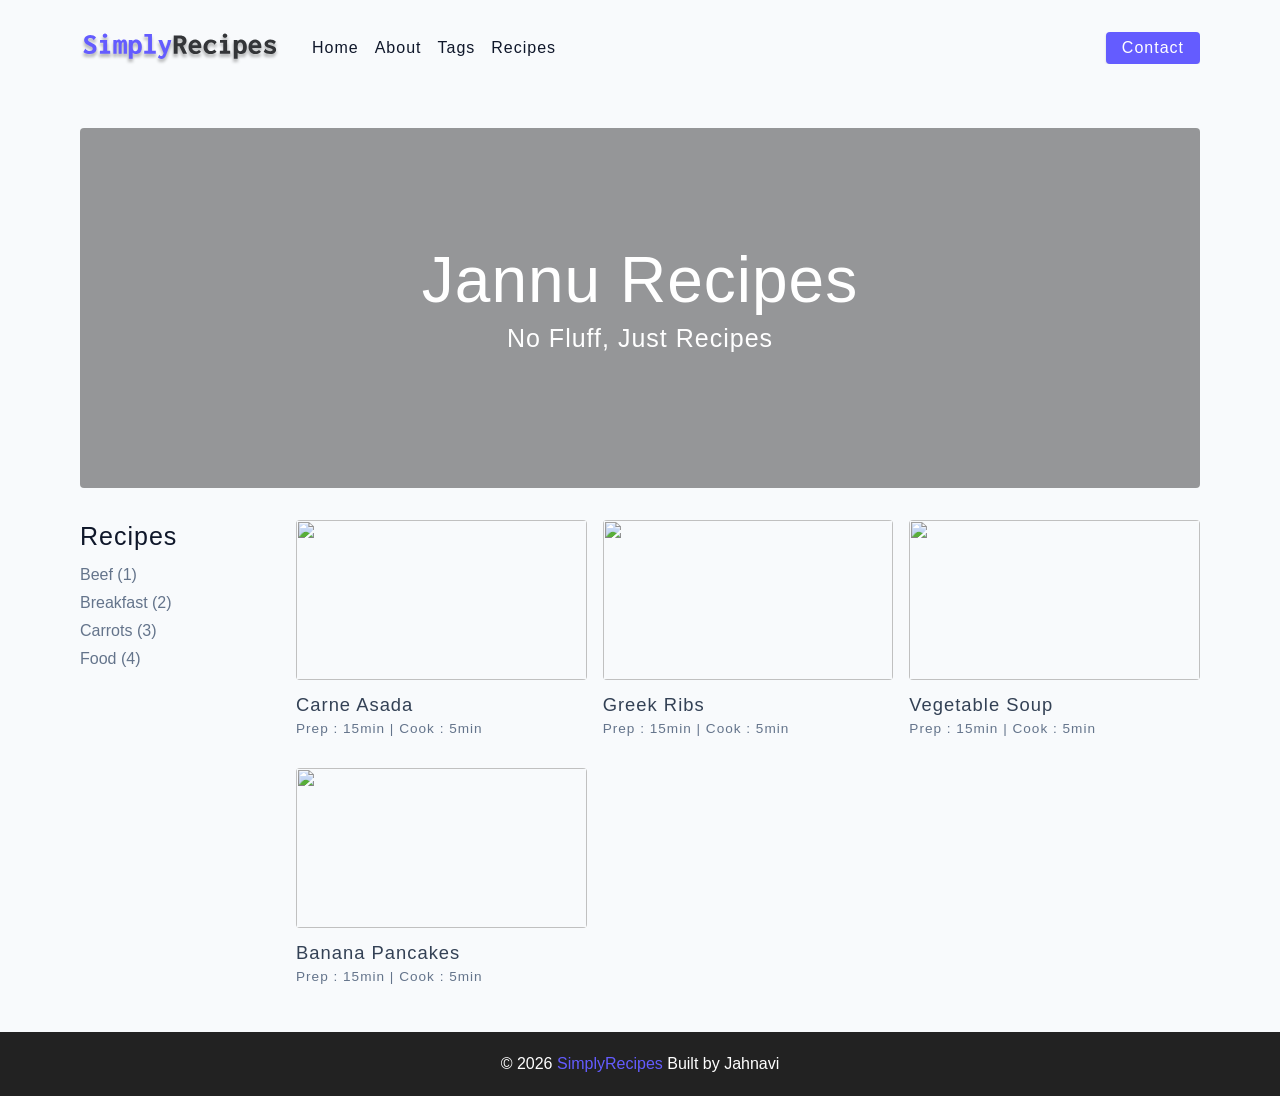
==== day 13/index.html @ 303b8dd4 "day 13 done" ====
<!DOCTYPE html>
<html lang="en">
  <head>
    <meta charset="UTF-8" />
    <meta http-equiv="X-UA-Compatible" content="IE=edge" />
    <meta name="viewport" content="width=device-width, initial-scale=1.0" />
    <title>Simply Recipes || Final</title>
    <!-- favicon -->
    <link rel="shortcut icon" href="favicon.ico" type="image/x-icon" />
    <!-- normalize -->
    <link rel="stylesheet" href="normalize.css" />
    <!-- font-awesome -->
    <link
      rel="stylesheet"
      href="https://cdnjs.cloudflare.com/ajax/libs/font-awesome/5.14.0/css/all.min.css"
    />
    <!-- main css -->
    <link rel="stylesheet" href="main.css" />
  </head>
  <body>
    <!-- nav  -->
    <nav class="navbar">
      <div class="nav-center">
        <div class="nav-header">
          <a href="index.html" class="nav-logo">
            <img src="logo.svg" alt="simply recipes" />
          </a>
          <button class="nav-btn btn">
            <i class="fas fa-align-justify"></i>
          </button>
        </div>
        <div class="nav-links">
          <a href="index.html" class="nav-link"> home </a>
          <a href="about.html" class="nav-link"> about </a>
          <a href="tags.html" class="nav-link"> tags </a>
          <a href="recipes.html" class="nav-link"> recipes </a>

          <div class="nav-link contact-link">
            <a href="contact.html" class="btn"> contact </a>
          </div>
        </div>
      </div>
    </nav>
    <!-- end of nav -->
    <!-- main -->
    <main class="page">
      <!-- header -->
      <header class="hero">
        <div class="hero-container">
          <div class="hero-text">
            <h1>jannu recipes</h1>
            <h4>no fluff, just recipes</h4>
          </div>
        </div>
      </header>
      <!-- end of header -->
      <section class="recipes-container">
        <!-- tag container -->
        <div class="tags-container">
          <h4>recipes</h4>
          <div class="tags-list">
            <a href="tag-template.html">Beef (1)</a>
            <a href="tag-template.html">Breakfast (2)</a>
            <a href="tag-template.html">Carrots (3)</a>
            <a href="tag-template.html">Food (4)</a>
          </div>
        </div>
        <!-- end of tag container -->
        <!-- recipes list -->
        <div class="recipes-list">
          <!-- single recipe -->
          <a href="single-recipe.html" class="recipe">
            <img
              src="recipe-1.jpeg"
              class="img recipe-img"
              alt=""
            />
            <h5>Carne Asada</h5>
            <p>Prep : 15min | Cook : 5min</p>
          </a>
          <!-- end of single recipe -->
          <!-- single recipe -->
          <a href="single-recipe.html" class="recipe">
            <img
              src="recipe-2.jpeg"
              class="img recipe-img"
              alt=""
            />
            <h5>Greek Ribs</h5>
            <p>Prep : 15min | Cook : 5min</p>
          </a>
          <!-- end of single recipe -->
          <!-- single recipe -->
          <a href="single-recipe.html" class="recipe">
            <img
              src="recipe-3.jpeg"
              class="img recipe-img"
              alt=""
            />
            <h5>Vegetable Soup</h5>
            <p>Prep : 15min | Cook : 5min</p>
          </a>
          <!-- end of single recipe -->
          <!-- single recipe -->
          <a href="single-recipe.html" class="recipe">
            <img
              src="recipe-4.jpeg"
              class="img recipe-img"
              alt=""
            />
            <h5>Banana Pancakes</h5>
            <p>Prep : 15min | Cook : 5min</p>
          </a>
          <!-- end of single recipe -->
        </div>
        <!-- end of recipes list -->
      </section>
    </main>
    <!-- end of main -->
    <!-- footer -->
   <footer class="page-footer">
      <p>
        &copy; <span id="date"></span>
        <span class="footer-logo">SimplyRecipes</span> Built by
        Jahnavi </a>
      </p> 
    </footer>
    <script src="app.js"></script>
  </body>
</html>
---- day 13/main.css ----
*,
::after,
::before {
  box-sizing: border-box;
}
/* fonts */

@import url('https://fonts.googleapis.com/css2?family=Roboto:wght@400;500;600&family=Montserrat&display=swap');
html {
  font-size: 100%;
} /*16px*/

:root {
  /* colors */
  --primary-100: #e2e0ff;
  --primary-200: #c1beff;
  --primary-300: #a29dff;
  --primary-400: #837dff;
  --primary-500: #645cff;
  --primary-600: #504acc;
  --primary-700: #3c3799;
  --primary-800: #282566;
  --primary-900: #141233;

  /* grey */
  --grey-50: #f8fafc;
  --grey-100: #f1f5f9;
  --grey-200: #e2e8f0;
  --grey-300: #cbd5e1;
  --grey-400: #94a3b8;
  --grey-500: #64748b;
  --grey-600: #475569;
  --grey-700: #334155;
  --grey-800: #1e293b;
  --grey-900: #0f172a;
  /* rest of the colors */
  --black: #222;
  --white: #fff;
  --red-light: #f8d7da;
  --red-dark: #842029;
  --green-light: #d1e7dd;
  --green-dark: #0f5132;

  /* fonts  */
  --headingFont: 'Roboto', sans-serif;
  --bodyFont: 'Nunito', sans-serif;
  --smallText: 0.7em;
  /* rest of the vars */
  --backgroundColor: var(--grey-50);
  --textColor: var(--grey-900);
  --borderRadius: 0.25rem;
  --letterSpacing: 1px;
  --transition: 0.3s ease-in-out all;
  --max-width: 1120px;
  --fixed-width: 600px;

  /* box shadow*/
  --shadow-1: 0 1px 3px 0 rgba(0, 0, 0, 0.1), 0 1px 2px 0 rgba(0, 0, 0, 0.06);
  --shadow-2: 0 4px 6px -1px rgba(0, 0, 0, 0.1),
    0 2px 4px -1px rgba(0, 0, 0, 0.06);
  --shadow-3: 0 10px 15px -3px rgba(0, 0, 0, 0.1),
    0 4px 6px -2px rgba(0, 0, 0, 0.05);
  --shadow-4: 0 20px 25px -5px rgba(0, 0, 0, 0.1),
    0 10px 10px -5px rgba(0, 0, 0, 0.04);
}

body {
  background: var(--backgroundColor);
  font-family: var(--bodyFont);
  font-weight: 400;
  line-height: 1.75;
  color: var(--textColor);
}

p {
  margin-top: 0;
  margin-bottom: 1.5rem;
  max-width: 40em;
}

h1,
h2,
h3,
h4,
h5 {
  margin: 0;
  margin-bottom: 1.38rem;
  font-family: var(--headingFont);
  font-weight: 400;
  line-height: 1.3;
  text-transform: capitalize;
  letter-spacing: var(--letterSpacing);
}

h1 {
  margin-top: 0;
  font-size: 3.052rem;
}

h2 {
  font-size: 2.441rem;
}

h3 {
  font-size: 1.953rem;
}

h4 {
  font-size: 1.563rem;
}

h5 {
  font-size: 1.25rem;
}

small,
.text-small {
  font-size: var(--smallText);
}

a {
  text-decoration: none;
}
ul {
  list-style-type: none;
  padding: 0;
}

.img {
  width: 100%;
  display: block;
  object-fit: cover;
}
/* buttons */

.btn {
  cursor: pointer;
  color: var(--white);
  background: var(--primary-500);
  border: transparent;
  border-radius: var(--borderRadius);
  letter-spacing: var(--letterSpacing);
  padding: 0.375rem 0.75rem;
  box-shadow: var(--shadow-1);
  transition: var(--transtion);
  text-transform: capitalize;
  display: inline-block;
}
.btn:hover {
  background: var(--primary-700);
  box-shadow: var(--shadow-3);
}
.btn-hipster {
  color: var(--primary-500);
  background: var(--primary-200);
}
.btn-hipster:hover {
  color: var(--primary-200);
  background: var(--primary-700);
}
.btn-block {
  width: 100%;
}

/* alerts */
.alert {
  padding: 0.375rem 0.75rem;
  margin-bottom: 1rem;
  border-color: transparent;
  border-radius: var(--borderRadius);
}

.alert-danger {
  color: var(--red-dark);
  background: var(--red-light);
}
.alert-success {
  color: var(--green-dark);
  background: var(--green-light);
}
/* form */

.form {
  width: 90vw;
  max-width: var(--fixed-width);
  background: var(--white);
  border-radius: var(--borderRadius);
  box-shadow: var(--shadow-2);
  padding: 2rem 2.5rem;
  margin: 3rem auto;
}
.form-label {
  display: block;
  font-size: var(--smallText);
  margin-bottom: 0.5rem;
  text-transform: capitalize;
  letter-spacing: var(--letterSpacing);
}
.form-input,
.form-textarea {
  width: 100%;
  padding: 0.375rem 0.75rem;
  border-radius: var(--borderRadius);
  background: var(--backgroundColor);
  border: 1px solid var(--grey-200);
}

.form-row {
  margin-bottom: 1rem;
}

.form-textarea {
  height: 7rem;
}
::placeholder {
  font-family: inherit;
  color: var(--grey-400);
}
.form-alert {
  color: var(--red-dark);
  letter-spacing: var(--letterSpacing);
  text-transform: capitalize;
}
/* alert */

@keyframes spinner {
  to {
    transform: rotate(360deg);
  }
}

.loading {
  width: 6rem;
  height: 6rem;
  border: 5px solid var(--grey-400);
  border-radius: 50%;
  border-top-color: var(--primary-500);
  animation: spinner 0.6s linear infinite;
}
.loading {
  margin: 0 auto;
}
/* title */

.title {
  text-align: center;
}

.title-underline {
  background: var(--primary-500);
  width: 7rem;
  height: 0.25rem;
  margin: 0 auto;
  margin-top: -1rem;
}

/*
=============== 
Navbar
===============
*/

.navbar {
  display: flex;
  align-items: center;
  justify-content: center;
}
.nav-center {
  width: 90vw;
  max-width: var(--max-width);
}
.nav-header {
  height: 6rem;
  display: flex;
  justify-content: space-between;
  align-items: center;
}
.nav-header img {
  width: 200px;
}
.nav-logo {
  display: flex;
  align-items: flex-end;
}

.nav-btn {
  padding: 0.15rem 0.75rem;
}
.nav-btn i {
  font-size: 1.25rem;
}
.nav-links {
  height: 0;
  overflow: hidden;
  display: flex;
  flex-direction: column;
  transition: var(--transition);
}
.show-links {
  height: 23.9375rem;
}

.nav-link {
  display: block;
  text-align: center;
  font-size: 1.25rem;
  text-transform: capitalize;
  color: var(--grey-900);
  letter-spacing: var(--letterSpacing);
  padding: 1rem 0;
  border-top: 1px solid var(--grey-500);
  transition: var(--transition);
}
.nav-link:hover {
  color: var(--primary-500);
}

.contact-link a {
  padding: 0.15rem 1rem;
}

@media screen and (min-width: 992px) {
  .navbar {
    height: 6rem;
  }
  .nav-center {
    display: flex;
    align-items: center;
  }
  .nav-header {
    padding: 0;
    margin-right: 2rem;
    height: auto;
  }

  .nav-btn {
    display: none;
  }
  .nav-links {
    height: auto !important;
    flex-direction: row;
    align-items: center;
    width: 100%;
  }
  .nav-link {
    padding: 0;
    border-top: none;
    margin-right: 1rem;
    font-size: 1rem;
  }
  .contact-link {
    margin-right: 0;
    margin-left: auto;
  }
}
/*
=============== 
Page
===============
*/

.page {
  width: 90vw;
  max-width: var(--max-width);
  margin: 0 auto;
}
.page {
  padding-top: 2rem;
  min-height: calc(100vh - (6rem + 4rem));
}
/*
=============== 
Footer
===============
*/

.page-footer {
  text-align: center;
  height: 4rem;
  display: flex;
  align-items: center;
  justify-content: center;
  background: var(--black);
  color: var(--white);
}
.page-footer h5 {
  margin-top: 0;
  margin-bottom: 0;
}
.page-footer p {
  margin-bottom: 0;
}
.page-footer .footer-logo,
.page-footer a {
  color: var(--primary-500);
}
/*
=============== 
Hero
===============
*/

.hero {
  height: 40vh;
  position: relative;
  margin-bottom: 2rem;
  background: url('../assets/main.jpeg') center/cover no-repeat;
  border-radius: var(--borderRadius);
}
.hero-container {
  position: absolute;
  top: 0;
  left: 0;
  width: 100%;
  height: 100%;
  display: flex;
  align-items: center;
  justify-content: center;
  background: rgba(0, 0, 0, 0.4);
  border-radius: var(--borderRadius);
}
.hero-text {
  color: var(--white);
  text-align: center;
}

@media only screen and (min-width: 768px) {
  .hero-text h1 {
    font-size: 4rem;
    margin-bottom: 0;
  }
}

/*
=============== 
Recipes 
===============
*/

.recipes-container {
  display: grid;
  gap: 2rem 1rem;
}

.recipes-list {
  display: grid;
  gap: 2rem 1rem;
  padding-bottom: 3rem;
}
.tags-container {
  order: 1;
  display: flex;
  flex-direction: column;
  padding-bottom: 3rem;
  /* background: blue; */
}
.tags-container h4 {
  margin-bottom: 0.5rem;
  font-weight: 500;
}
.tags-list {
  display: grid;
  grid-template-columns: 1fr 1fr 1fr;
}
.tags-list a {
  text-transform: capitalize;
  display: block;
  color: var(--grey-500);
  transition: var(--transition);
}
.tags-list a:hover {
  color: var(--primary-500);
}
.recipe {
  display: block;
}
.recipe-img {
  height: 15rem;
  border-radius: var(--borderRadius);
  margin-bottom: 1rem;
}
.recipe h5 {
  margin-bottom: 0;
  margin-top: 0.25rem;
  line-height: 1;
  color: var(--grey-700);
}
.recipe p {
  margin-bottom: 0;
  line-height: 1;
  color: var(--grey-500);
  margin-top: 0.5rem;
  letter-spacing: var(--letterSpacing);
}
@media screen and (min-width: 576px) {
  .recipes-list {
    grid-template-columns: 1fr 1fr;
  }
  .recipe-img {
    height: 10rem;
  }
}

@media screen and (min-width: 992px) {
  .recipes-container {
    grid-template-columns: 200px 1fr;
    gap: 1rem;
  }
  .recipes-list {
    grid-template-columns: 1fr 1fr;
  }

  .recipe p {
    font-size: 0.85rem;
  }
  .tags-container {
    order: 0;
    /* background: blue; */
  }
  .tags-list {
    display: grid;
    grid-template-columns: 1fr;
  }
}

@media screen and (min-width: 1200px) {
  .recipe h5 {
    font-size: 1.15rem;
  }
  .recipes-list {
    grid-template-columns: 1fr 1fr 1fr;
  }
}
/*
=============== 
Error
===============
*/
.error-page {
  text-align: center;
  padding-top: 5rem;
}
.error-page h1 {
  font-size: 9rem;
}
/*
=============== 
About Page
===============
*/

.about-page h2 {
  text-transform: none;
  font-weight: bold;
}
.about-page {
  display: grid;
  gap: 2rem 4rem;
  padding-bottom: 3rem;
}
.about-img {
  border-radius: var(--borderRadius);
  height: 300px;
}

@media screen and (min-width: 992px) {
  .about-page {
    grid-template-columns: 1fr 1fr;
    grid-template-rows: 400px;
    align-items: center;
  }
  .about-img {
    height: 100%;
  }
}

.featured-title {
  text-align: center;
}
/*
=============== 
Contact Page
===============
*/
.contact-form {
  width: 100%;
  margin: 0;
}
.contact-container {
  display: grid;
  gap: 2rem 3rem;
  padding-bottom: 3rem;
}
@media screen and (min-width: 992px) {
  .contact-container {
    grid-template-columns: 1fr 450px;
    align-items: center;
  }
}

/*
=============== 
Tags Page
===============
*/

.tags-wrapper {
  display: grid;
  gap: 2rem;
  padding-bottom: 3rem;
}
.tag {
  background: var(--grey-500);
  border-radius: var(--borderRadius);
  text-align: center;
  color: var(--white);
  transition: var(--transition);
  padding: 0.75rem 0;
}
.tag:hover {
  background: var(--primary-500);
}
.tag h5,
.tag p {
  margin-bottom: 0;
}
.tag h5 {
  font-weight: 600;
}
@media screen and (min-width: 576px) {
  .tags-wrapper {
    grid-template-columns: 1fr 1fr;
  }
}
@media screen and (min-width: 992px) {
  .tags-wrapper {
    grid-template-columns: 1fr 1fr 1fr;
  }
}

/*
=============== 
Recipe Template
===============
*/

.recipe-hero {
  display: grid;
  gap: 3rem;
}

.recipe-hero-img {
  height: 300px;
  border-radius: var(--borderRadius);
}
.recipe-info p {
  color: var(--grey-600);
}
.recipe-icons {
  display: grid;
  grid-template-columns: repeat(3, 1fr);
  gap: 1rem;
  margin: 2rem 0;
  text-align: center;
}
.recipe-icons i {
  font-size: 1.5rem;
  color: var(--primary-500);
}
.recipe-icons h5,
.recipe-icons p {
  margin-bottom: 0;
  font-size: 0.85em;
}

.recipe-icons p {
  color: var(--grey-600);
}
.recipe-tags {
  display: flex;
  align-items: center;
  flex-wrap: wrap;
  font-size: 0.7em;
  font-weight: 600;
}
.recipe-tags a {
  background: var(--primary-500);
  border-radius: var(--borderRadius);
  color: var(--white);
  padding: 0.05rem 0.5rem;
  margin: 0 0.25rem;
  text-transform: capitalize;
}
@media screen and (min-width: 992px) {
  .recipe-hero {
    grid-template-columns: 4fr 5fr;
    align-items: center;
  }
}
.recipe-content {
  padding: 3rem 0;
  display: grid;
  gap: 2rem 5rem;
}
@media screen and (min-width: 992px) {
  .recipe-content {
    grid-template-columns: 2fr 1fr;
  }
}
.single-instruction header {
  display: grid;
  grid-template-columns: auto 1fr;
  gap: 1.5rem;
  align-items: center;
}
.single-instruction header p {
  text-transform: uppercase;
  font-weight: 600;
  color: var(--primary-500);
  margin-bottom: 0;
}
.single-instruction > p {
  color: var(--grey-700);
}

.single-instruction header div {
  height: 2px;
  background: var(--grey-300);
}

.second-column {
  display: grid;
  row-gap: 2rem;
}

.single-ingredient {
  border-bottom: 2px solid var(--grey-300);
  padding-bottom: 0.75rem;
  color: var(--grey-700);
}
.single-tool {
  border-bottom: 2px solid var(--grey-300);
  padding-bottom: 0.75rem;
  color: var(--primary-500);
  text-transform: capitalize;
}
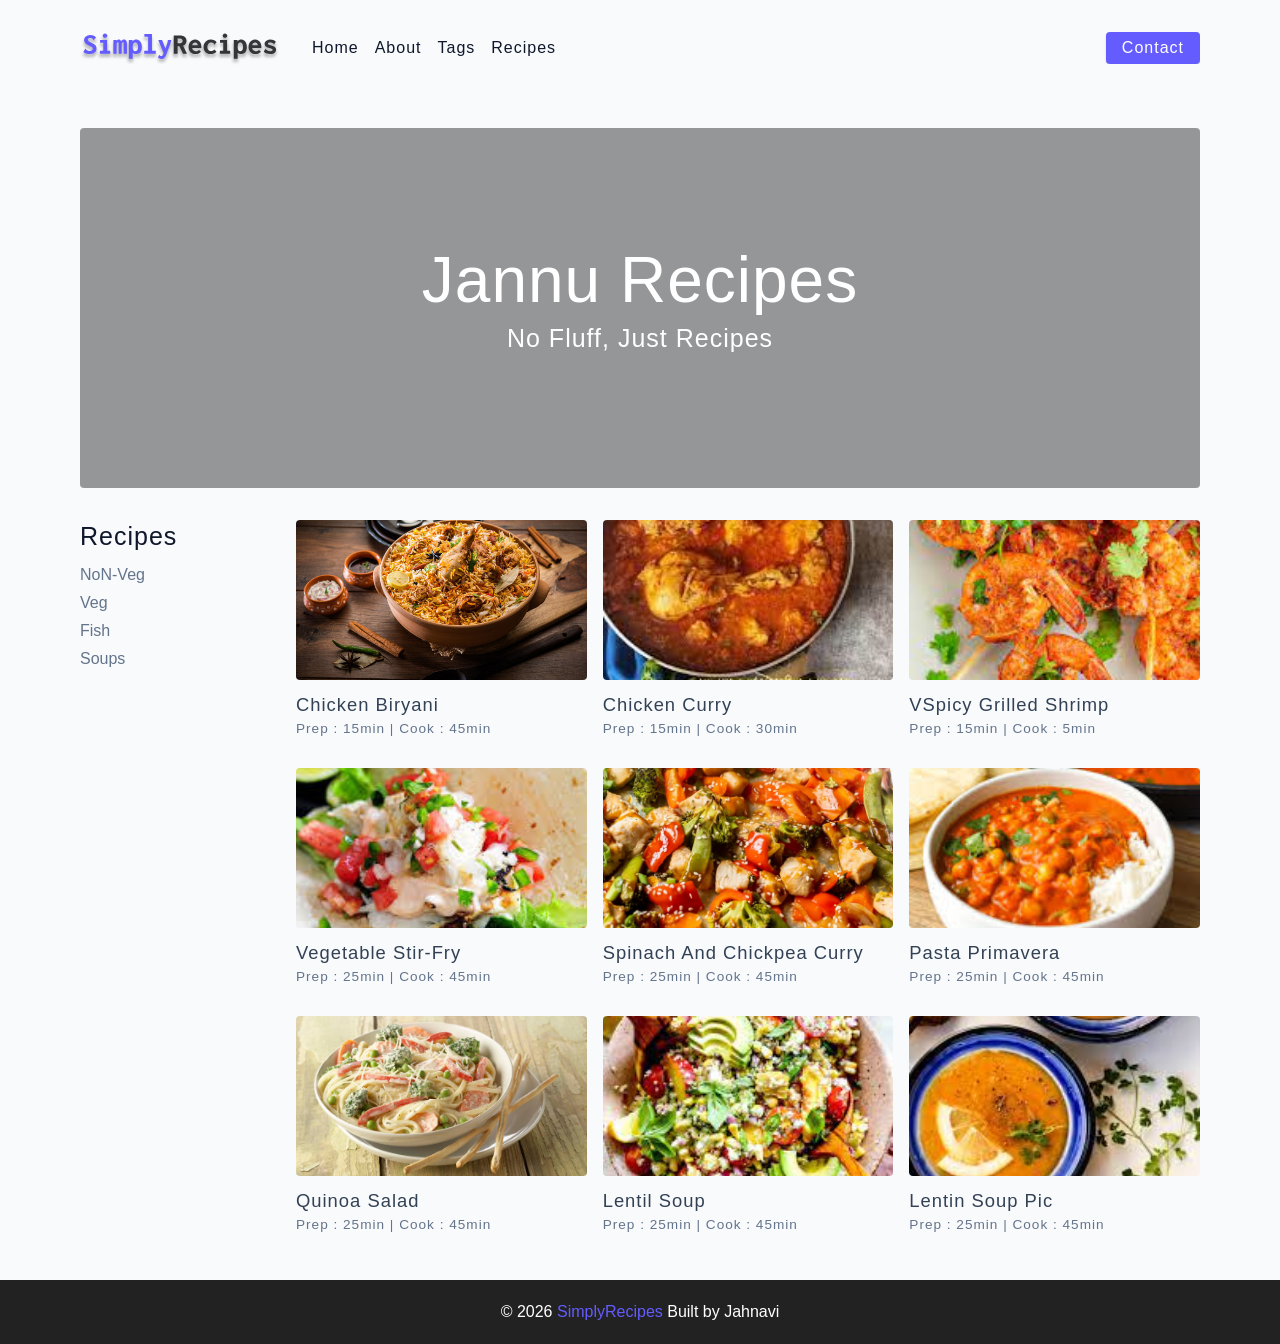
==== commit d5be869e: "day 13 added some changes" ====
--- a/day 13/index.html
+++ b/day 13/index.html
@@ -59,10 +59,10 @@
         <div class="tags-container">
           <h4>recipes</h4>
           <div class="tags-list">
-            <a href="tag-template.html">Beef (1)</a>
-            <a href="tag-template.html">Breakfast (2)</a>
-            <a href="tag-template.html">Carrots (3)</a>
-            <a href="tag-template.html">Food (4)</a>
+            <a href="tag-template.html">NoN-veg</a>
+            <a href="tag-template.html">Veg</a>
+            <a href="tag-template.html">Fish </a>
+            <a href="tag-template.html">Soups</a>
           </div>
         </div>
         <!-- end of tag container -->
@@ -75,41 +75,86 @@
               class="img recipe-img"
               alt=""
             />
-            <h5>Carne Asada</h5>
-            <p>Prep : 15min | Cook : 5min</p>
+            <h5>Chicken Biryani</h5>
+            <p>Prep : 15min | Cook : 45min</p>
           </a>
           <!-- end of single recipe -->
           <!-- single recipe -->
-          <a href="single-recipe.html" class="recipe">
+          <a href="recipe2.html" class="recipe">
             <img
               src="recipe-2.jpeg"
               class="img recipe-img"
               alt=""
             />
-            <h5>Greek Ribs</h5>
-            <p>Prep : 15min | Cook : 5min</p>
+            <h5>Chicken Curry</h5>
+            <p>Prep : 15min | Cook : 30min</p>
           </a>
           <!-- end of single recipe -->
           <!-- single recipe -->
-          <a href="single-recipe.html" class="recipe">
+          <a href="resipe3.html" class="recipe">
             <img
               src="recipe-3.jpeg"
               class="img recipe-img"
               alt=""
             />
-            <h5>Vegetable Soup</h5>
+            <h5>VSpicy Grilled Shrimp</h5>
             <p>Prep : 15min | Cook : 5min</p>
           </a>
           <!-- end of single recipe -->
           <!-- single recipe -->
-          <a href="single-recipe.html" class="recipe">
+          <a href="recipe4.html" class="recipe">
             <img
               src="recipe-4.jpeg"
               class="img recipe-img"
               alt=""
             />
-            <h5>Banana Pancakes</h5>
-            <p>Prep : 15min | Cook : 5min</p>
+            <h5>Vegetable Stir-Fry</h5>
+            <p>Prep : 25min | Cook : 45min</p>
+          </a>
+          <a href="recip5.html" class="recipe">
+            <img
+              src="recipe-5.jpeg"
+              class="img recipe-img"
+              alt=""
+            />
+            <h5>Spinach and Chickpea Curry</h5>
+            <p>Prep : 25min | Cook : 45min</p>
+          </a>
+          <a href="rec6.html" class="recipe">
+            <img
+              src="recipe-6.jpeg"
+              class="img recipe-img"
+              alt=""
+            />
+            <h5>Pasta Primavera</h5>
+            <p>Prep : 25min | Cook : 45min</p>
+          </a>
+          <a href="single-recipe.html" class="recipe">
+            <img
+              src="recipe-7.jpeg"
+              class="img recipe-img"
+              alt=""
+            />
+            <h5>Quinoa Salad</h5>
+            <p>Prep : 25min | Cook : 45min</p>
+          </a>
+          <a href="re8.html" class="recipe">
+            <img
+              src="recipe-8.jpeg"
+              class="img recipe-img"
+              alt=""
+            />
+            <h5>Lentil Soup</h5>
+            <p>Prep : 25min | Cook : 45min</p>
+          </a>
+          <a href="re9.html" class="recipe">
+            <img
+              src="recipe-9.jpeg"
+              class="img recipe-img"
+              alt=""
+            />
+            <h5>lentin soup pic</h5>
+            <p>Prep : 25min | Cook : 45min</p>
           </a>
           <!-- end of single recipe -->
         </div>
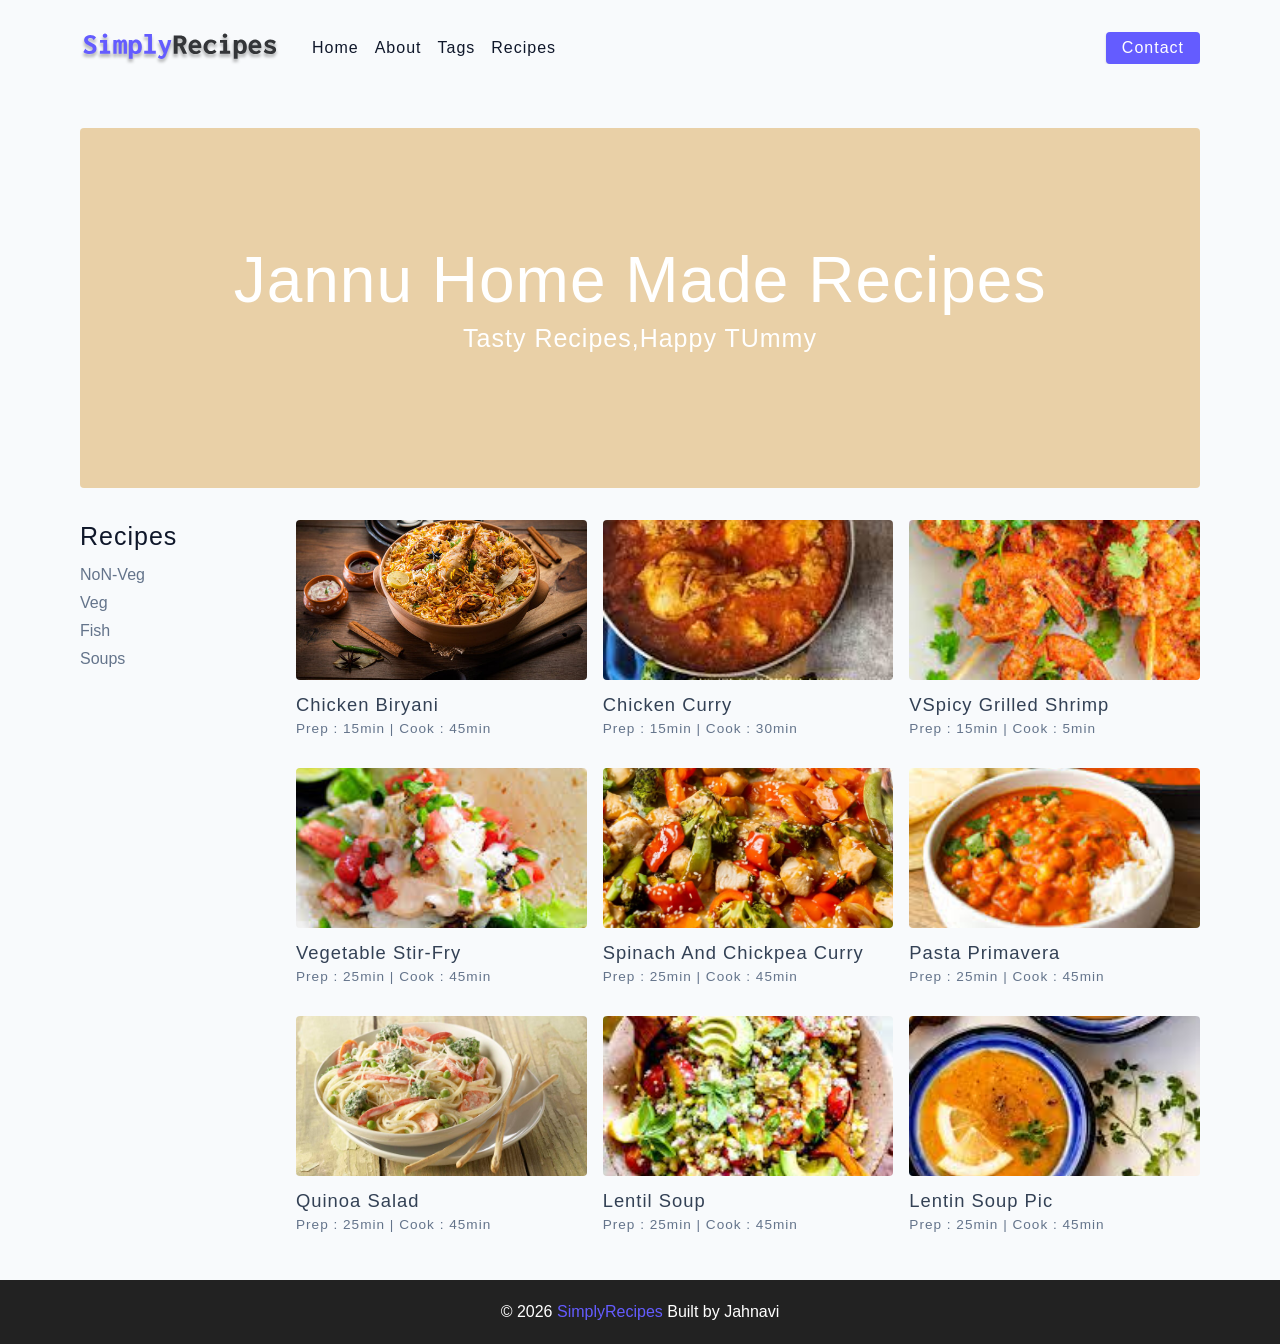
==== commit 93351c51: "day 13 added some changes" ====
--- a/day 13/index.html
+++ b/day 13/index.html
@@ -48,8 +48,8 @@
       <header class="hero">
         <div class="hero-container">
           <div class="hero-text">
-            <h1>jannu recipes</h1>
-            <h4>no fluff, just recipes</h4>
+            <h1>Jannu Home made recipes</h1>
+            <h4>Tasty Recipes,Happy TUmmy</h4>
           </div>
         </div>
       </header>
--- a/day 13/main.css
+++ b/day 13/main.css
@@ -416,7 +416,7 @@
   display: flex;
   align-items: center;
   justify-content: center;
-  background: rgba(0, 0, 0, 0.4);
+  background: rgba(211, 145, 39, 0.4);
   border-radius: var(--borderRadius);
 }
 .hero-text {
